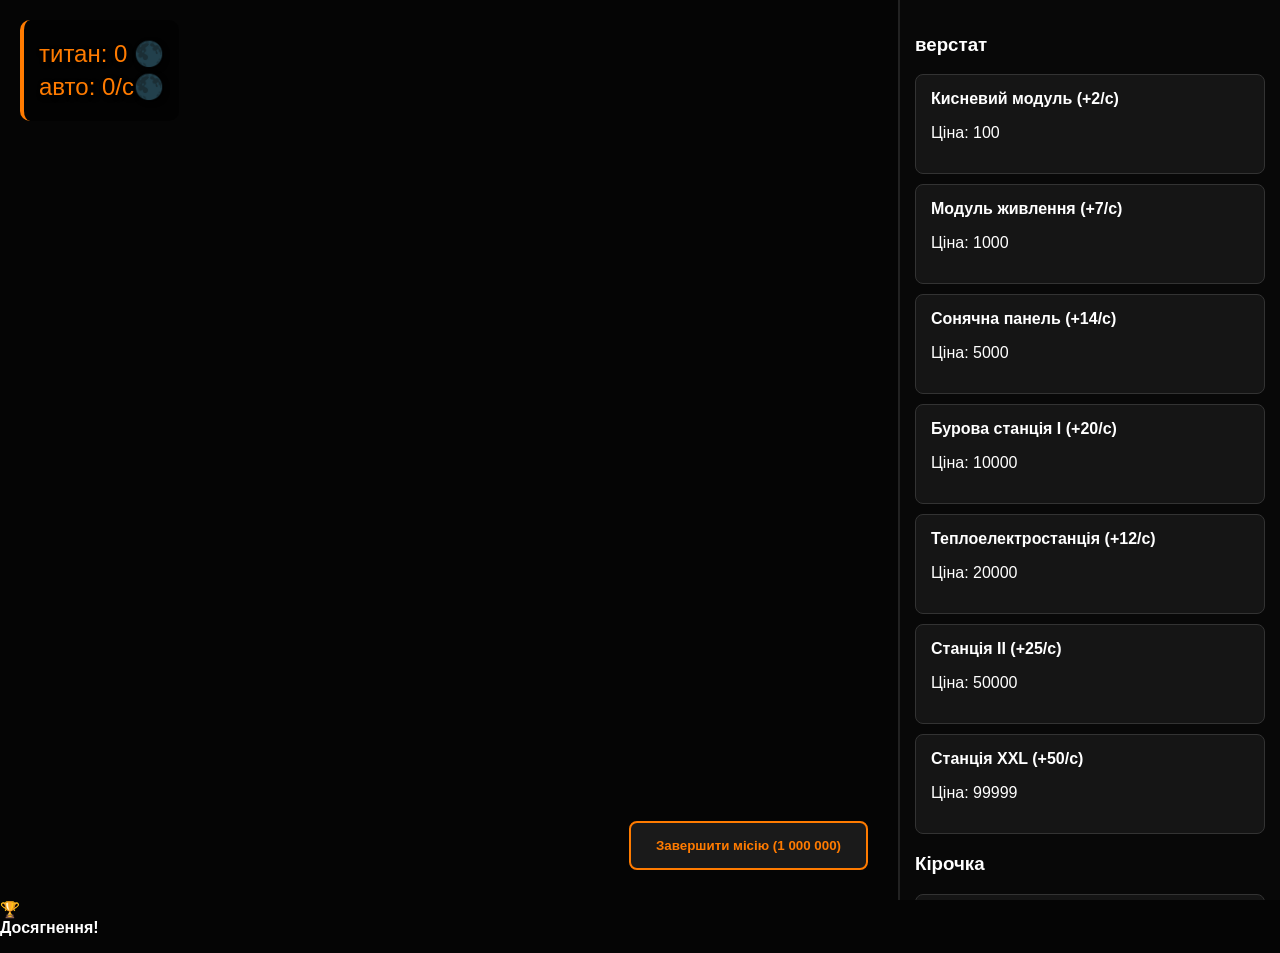
==== main.html @ 6bcca319 "Add files via upload" ====
<!doctype html>
<html lang="uk">
<head>
    <meta charset="UTF-8" />
    <title>Mars Clicker</title>
    <link rel="stylesheet" href="src/main.css" />
</head>
<body>
    <div class="clicker">
        <!-- Ліва частина: Відео-кнопка та статистика -->
        <div class="game" id="clickZone">
            <video autoplay muted loop id="marsVid">
                <source src="assets/videoplayback (online-video-cutter.com).mp4" type="video/mp4" />
            </video>
            
            <div class="stats-overlay">
                <p>титан: <span class="ores">0</span> 🌑</p>

                <p>авто: <span class="money/s">0</span>/с🌑</p>
            </div>

            <div class="marsBaccground"></div>
            <button class="finishMission">Завершити місію (1 000 000)</button>
        </div>

        <!-- Права частина: Магазин -->
        <div class="shops">
            <h3>верстат</h3>
            <div class="shop"><b>Кисневий модуль (+2/с)</b><p>Ціна: <span class="price">100</span></p></div>
            <div class="shop"><b>Модуль живлення (+7/с)</b><p>Ціна: <span class="price">1000</span></p></div>
            <div class="shop"><b>Сонячна панель (+14/с)</b><p>Ціна: <span class="price">5000</span></p></div>
            <div class="shop"><b>Бурова станція I (+20/с)</b><p>Ціна: <span class="price">10000</span></p></div>
            <div class="shop"><b>Теплоелектростанція (+12/с)</b><p>Ціна: <span class="price">20000</span></p></div>
            <div class="shop"><b>Станція II (+25/с)</b><p>Ціна: <span class="price">50000</span></p></div>
            <div class="shop"><b>Станція XXL (+50/с)</b><p>Ціна: <span class="price">99999</span></p></div>

            <h3>Кірочка</h3>
            <div class="shop"><b>Палка (+2)</b><p>Ціна: <span class="price">150</span></p></div>
            <div class="shop"><b>Кірка (+7)</b><p>Ціна: <span class="price">500</span></p></div>
            <div class="shop"><b>Непрацюючий бур (+10)</b><p>Ціна: <span class="price">2000</span></p></div>
            <div class="shop"><b>Бур (+15)</b><p>Ціна: <span class="price">7000</span></p></div>
            <div class="shop"><b>Бур під стероїдами (+25)</b><p>Ціна: <span class="price">13000</span></p></div>
            <div class="shop"><b>Костюм КРАБ (+42)</b><p>Ціна: <span class="price">42424</span></p></div>
            <div class="shop"><b>Рукавиця нескінченності (+67)</b><p>Ціна: <span class="price">67676</span></p></div>
        </div>
    </div>

    <!-- Блок для досягнень (обов'язково має бути для роботи JS) -->
    <div id="achievement-box" class="achievement">
        <div class="ach-icon">🏆</div>
        <div class="ach-text">
            <b id="ach-title">Досягнення!</b>
            <p id="ach-desc"></p>
        </div>
    </div>

    <script src="src/script.js"></script>
</body>
</html>
---- src/main.css ----
body {
    margin: 0;
    background: #050505;
    color: white;
    font-family: 'Orbitron', sans-serif; /* Якщо є можливість, підключіть космічний шрифт */
    overflow: hidden;
    user-select: none;
}

.clicker { display: flex; height: 100vh; }

.game {
    flex: 1;
    position: relative;
    overflow: hidden;
    cursor: crosshair;
}

#marsVid {
    position: absolute;
    width: 100%;
    height: 100%;
    object-fit: cover;
    z-index: 1;
}

.stats-overlay {
    position: absolute;
    top: 20px;
    left: 20px;
    z-index: 10;
    background: rgba(0, 0, 0, 0.6);
    padding: 15px;
    border-radius: 10px;
    border-left: 4px solid #ff7b00;
    pointer-events: none;
}

.stats-overlay p { margin: 5px 0; font-size: 24px; color: #ff7b00; text-shadow: 2px 2px 5px black; }

.finishMission {
    position: absolute;
    bottom: 30px;
    right: 30px;
    z-index: 10;
    background: #1a1a1a;
    border: 2px solid #ff7b00;
    color: #ff7b00;
    padding: 15px 25px;
    font-weight: bold;
    border-radius: 8px;
    cursor: pointer;
    transition: 0.3s;
}

.finishMission:hover { background: #ff7b00; color: black; }

/* Ефект Хвилі */
.ripple {
    position: absolute;
    background: rgba(255, 123, 0, 0.5);
    transform: translate(-50%, -50%);
    pointer-events: none;
    border-radius: 50%;
    animation: ripple-animation 0.8s linear;
    z-index: 5;
}

@keyframes ripple-animation {
    from { width: 0; height: 0; opacity: 1; }
    to { width: var(--size); height: var(--size); opacity: 0; }
}

.shops {
    width: 350px;
    background: #080808;
    border-left: 2px solid #222;
    padding: 15px;
    overflow-y: auto;
    z-index: 20;
}

.shop {
    background: #151515;
    padding: 15px;
    margin-bottom: 10px;
    border-radius: 8px;
    border: 1px solid #333;
    transition: 0.2s;
}

.shop:not(.bought):hover { background: #222; border-color: #ff7b00; cursor: pointer; }
.shop.bought { opacity: 0.3; cursor: default; border-color: #00ff00; }
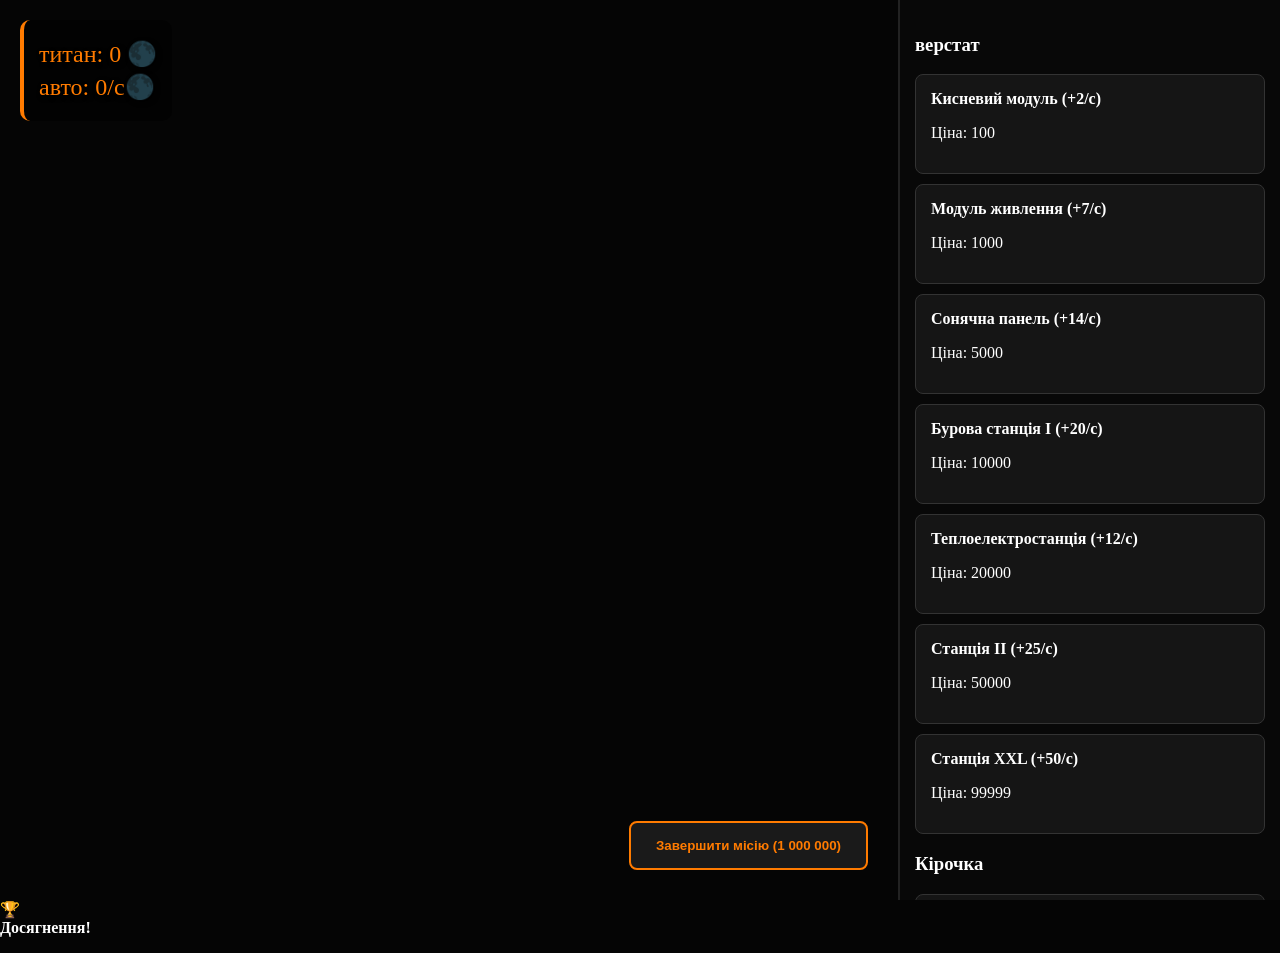
==== commit b8eea7df: "Fix HTML formatting and structure" ====
--- a/main.html
+++ b/main.html
@@ -7,7 +7,7 @@
 </head>
 <body>
     <div class="clicker">
-        <!-- Ліва частина: Відео-кнопка та статистика -->
+ 
         <div class="game" id="clickZone">
             <video autoplay muted loop id="marsVid">
                 <source src="assets/videoplayback (online-video-cutter.com).mp4" type="video/mp4" />
@@ -23,7 +23,7 @@
             <button class="finishMission">Завершити місію (1 000 000)</button>
         </div>
 
-        <!-- Права частина: Магазин -->
+
         <div class="shops">
             <h3>верстат</h3>
             <div class="shop"><b>Кисневий модуль (+2/с)</b><p>Ціна: <span class="price">100</span></p></div>
@@ -45,7 +45,6 @@
         </div>
     </div>
 
-    <!-- Блок для досягнень (обов'язково має бути для роботи JS) -->
     <div id="achievement-box" class="achievement">
         <div class="ach-icon">🏆</div>
         <div class="ach-text">
@@ -56,4 +55,4 @@
 
     <script src="src/script.js"></script>
 </body>
-</html>+</html>
--- a/src/main.css
+++ b/src/main.css
@@ -2,7 +2,6 @@
     margin: 0;
     background: #050505;
     color: white;
-    font-family: 'Orbitron', sans-serif; /* Якщо є можливість, підключіть космічний шрифт */
     overflow: hidden;
     user-select: none;
 }
@@ -55,7 +54,7 @@
 
 .finishMission:hover { background: #ff7b00; color: black; }
 
-/* Ефект Хвилі */
+
 .ripple {
     position: absolute;
     background: rgba(255, 123, 0, 0.5);
@@ -90,4 +89,4 @@
 }
 
 .shop:not(.bought):hover { background: #222; border-color: #ff7b00; cursor: pointer; }
-.shop.bought { opacity: 0.3; cursor: default; border-color: #00ff00; }+.shop.bought { opacity: 0.3; cursor: default; border-color: #00ff00; }
